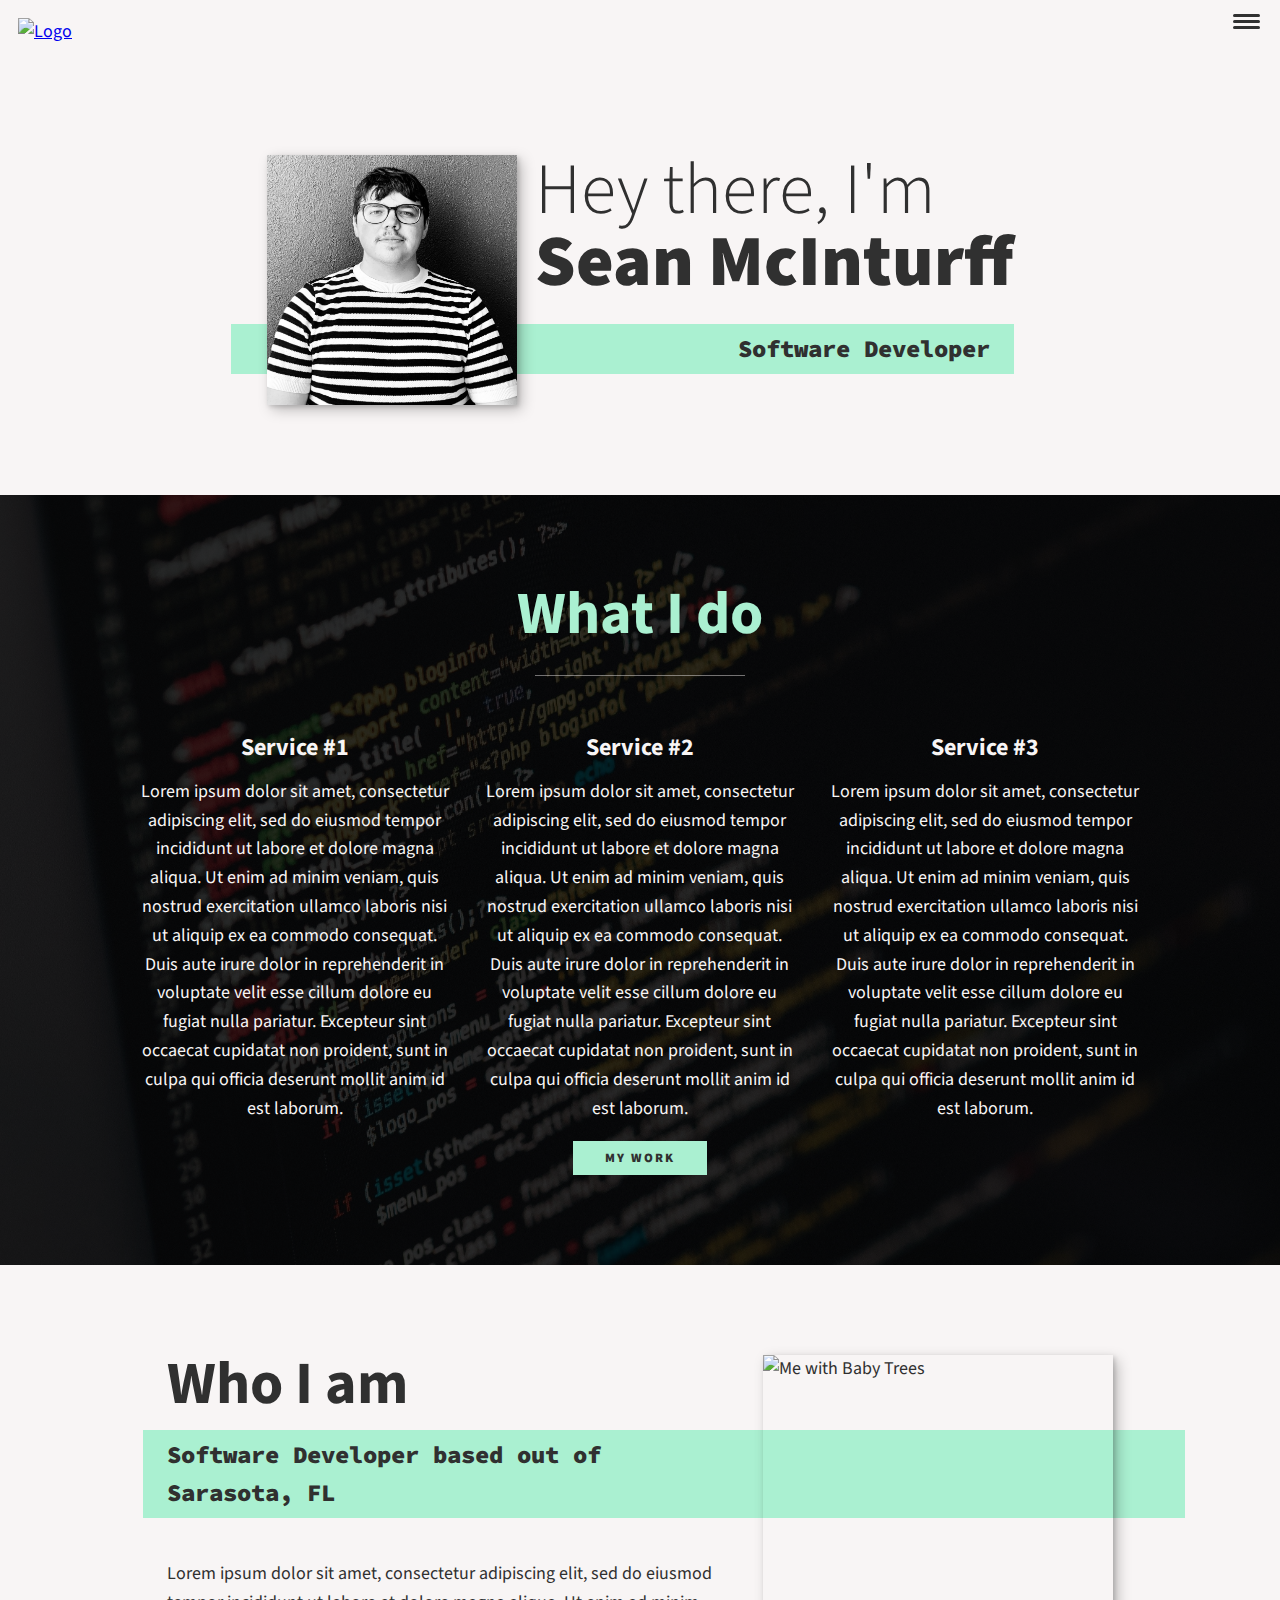
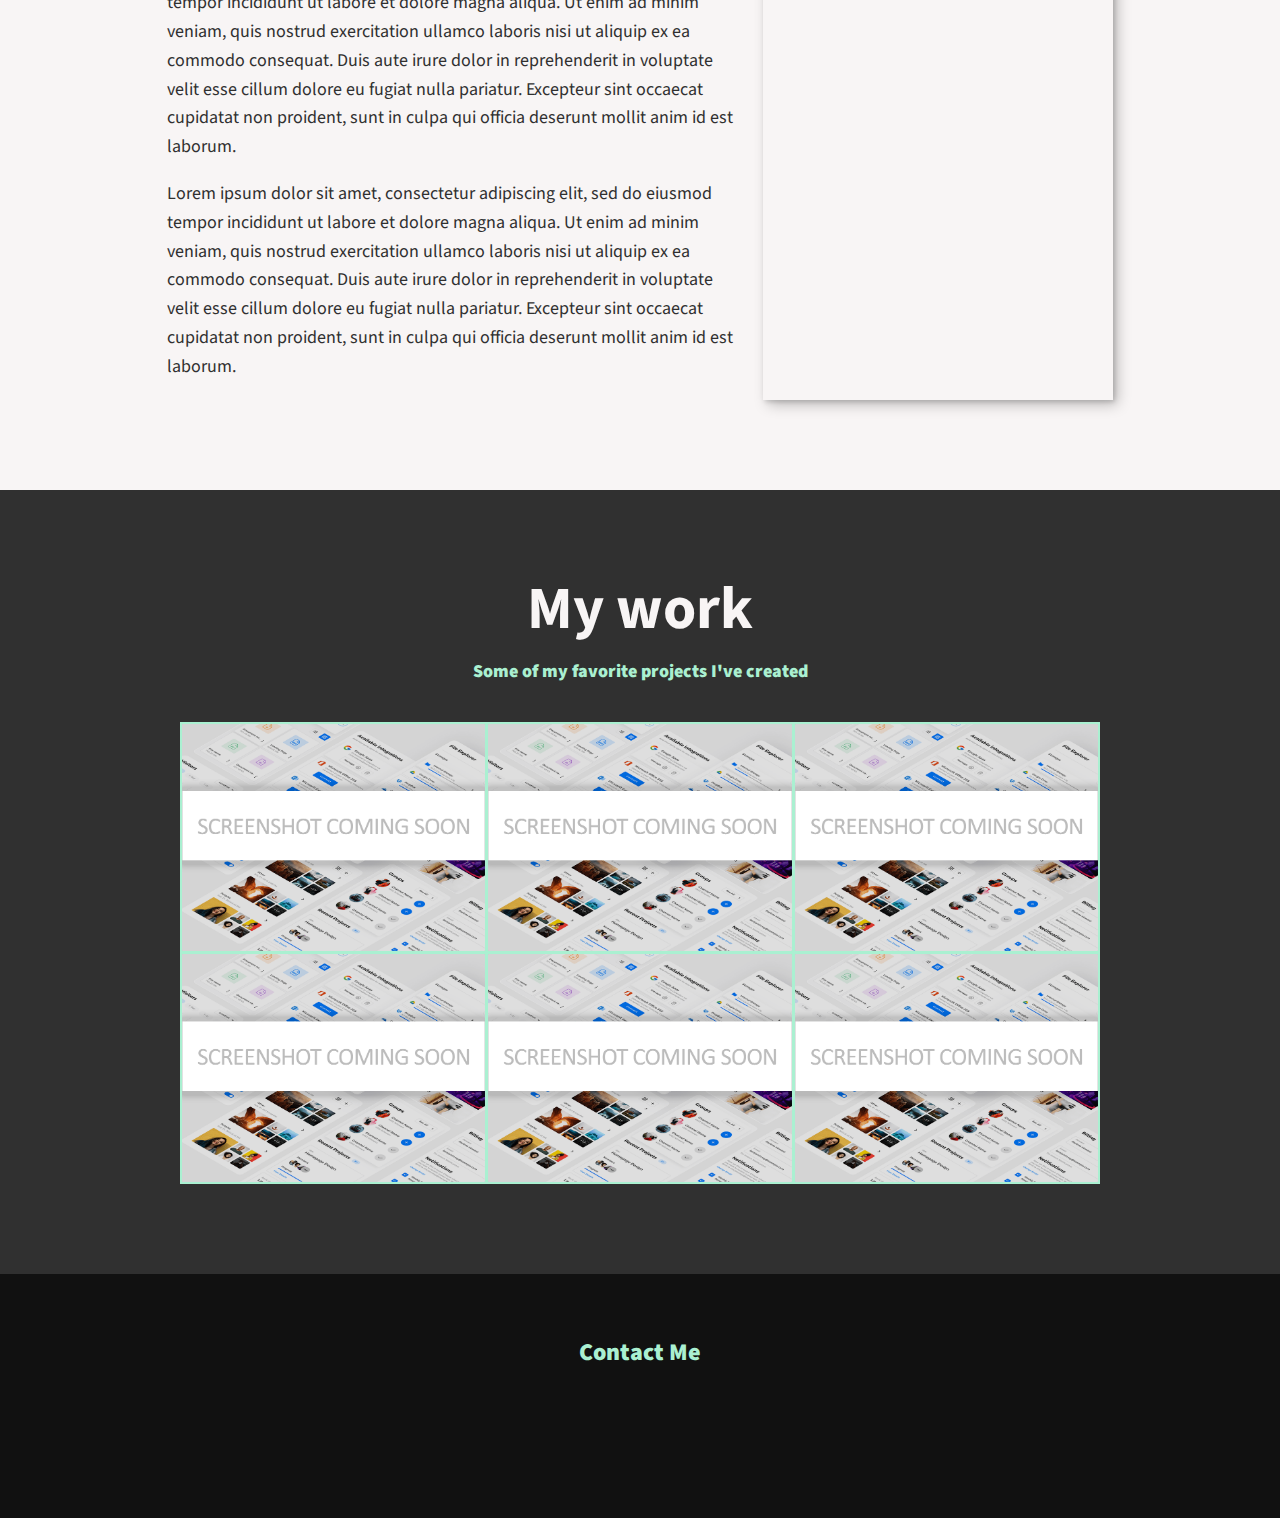
==== index.html @ 53044838 "initial commit" ====
<!DOCTYPE html>
<html lang="en">
<head>
    <meta charset="UTF-8">
    <meta name="viewport" content="width=device-width, initial-scale=1.0">
    <title>Sean McInturff | Software Developer</title>
    <link rel = 'stylesheet'
    href = 'https://cdnjs.cloudflare.com/ajax/libs/normalize/8.0.1/normalize.min.css' />
    <link rel="stylesheet" href="https://cdnjs.cloudflare.com/ajax/libs/font-awesome/5.11.2/css/all.css" integrity="sha256-46qynGAkLSFpVbEBog43gvNhfrOj+BmwXdxFgVK/Kvc=" crossorigin="anonymous" /> 
    <link rel="stylesheet" href='./css/style.css' />

    <!--Google Fonts -->
    <link href="https://fonts.googleapis.com/css?family=Source+Code+Pro:400,900|Source+Sans+Pro:300,900&display=swap" rel="stylesheet">
</head>
<body>
    <header>
        <div class="logo">
            <a href="#">
                <img src="./images/name.png"  alt="Logo" />
            </a>
        </div>

        <button class="nav-toggle" aria-label="toggle navigation">
            <span class="hamburger"></span>
        </button>

        <nav class="nav">
            <ul class="nav_list">
                <li class="nav_item"><a href="#home" class="nav_link">Home</a></li>
                <li class="nav_item"><a href="#services" class="nav_link">My Services</a></li>
                <li class="nav_item"><a href="#about" class="nav_link">About Me</a></li>
                <li class="nav_item"><a href="#work" class="nav_link">My Work</a></li>
            </ul>
        </nav>
    </header>

    <!-- Intro -->
    <section class="intro" id="home">
        <h1 class="section_title section_title_intro">
            Hey there, I'm <strong>Sean McInturff</strong>
        </h1>
        <p class="section_subtitle section_subtitle_intro">
            Software Developer
        </p>
        <img src="./images//Headshot-of-me.jpg" alt="A picture of me" class="intro_img" />
    </section>

    <!-- My Services -->
    <section class="services" id="services">
        <h2 class="section_title section_title_services">
            What I do
        </h2>

        <div class='my-services'>
            <div class='service'>
                <h3>Service #1</h3>
                <p>Lorem ipsum dolor sit amet, consectetur adipiscing elit, sed do eiusmod tempor incididunt ut labore et dolore magna aliqua. Ut enim ad minim veniam, quis nostrud exercitation ullamco laboris nisi ut aliquip ex ea commodo consequat. Duis aute irure dolor in reprehenderit in voluptate velit esse cillum dolore eu fugiat nulla pariatur. Excepteur sint occaecat cupidatat non proident, sunt in culpa qui officia deserunt mollit anim id est laborum.</p>
            </div>

            <div class='service'>
                <h3>Service #2</h3>
                <p>Lorem ipsum dolor sit amet, consectetur adipiscing elit, sed do eiusmod tempor incididunt ut labore et dolore magna aliqua. Ut enim ad minim veniam, quis nostrud exercitation ullamco laboris nisi ut aliquip ex ea commodo consequat. Duis aute irure dolor in reprehenderit in voluptate velit esse cillum dolore eu fugiat nulla pariatur. Excepteur sint occaecat cupidatat non proident, sunt in culpa qui officia deserunt mollit anim id est laborum.</p>
            </div>

            <div class='service'>
                <h3>Service #3</h3>
                <p>Lorem ipsum dolor sit amet, consectetur adipiscing elit, sed do eiusmod tempor incididunt ut labore et dolore magna aliqua. Ut enim ad minim veniam, quis nostrud exercitation ullamco laboris nisi ut aliquip ex ea commodo consequat. Duis aute irure dolor in reprehenderit in voluptate velit esse cillum dolore eu fugiat nulla pariatur. Excepteur sint occaecat cupidatat non proident, sunt in culpa qui officia deserunt mollit anim id est laborum.</p>
            </div>

        </div> <!-- Services close Div -->

        <a href="#work" class="btn">My Work</a>
    </section>

    <!-- About me-->
    <section class="about-me" id="about">
        <h2 class="section_title section_title_about">Who I am</h2>
        <p class="section_subtitle section_subtitle_about">Software Developer based out of Sarasota, FL</p>

        <div class="about_me_body">
            <p>Lorem ipsum dolor sit amet, consectetur adipiscing elit, sed do eiusmod tempor incididunt ut labore et dolore magna aliqua. Ut enim ad minim veniam, quis nostrud exercitation ullamco laboris nisi ut aliquip ex ea commodo consequat. Duis aute irure dolor in reprehenderit in voluptate velit esse cillum dolore eu fugiat nulla pariatur. Excepteur sint occaecat cupidatat non proident, sunt in culpa qui officia deserunt mollit anim id est laborum.</p>
            <p>Lorem ipsum dolor sit amet, consectetur adipiscing elit, sed do eiusmod tempor incididunt ut labore et dolore magna aliqua. Ut enim ad minim veniam, quis nostrud exercitation ullamco laboris nisi ut aliquip ex ea commodo consequat. Duis aute irure dolor in reprehenderit in voluptate velit esse cillum dolore eu fugiat nulla pariatur. Excepteur sint occaecat cupidatat non proident, sunt in culpa qui officia deserunt mollit anim id est laborum.</p>
        </div>

        <img src="./images/me-with-bby-trees.jpg" alt="Me with Baby Trees" class="about-me_img"/>
    </section>

    <!--My Work-->
    <section class="my-work" id="work">
        <h2 class="section_title">My work</h2>
        <p class="section_subtitle-work">Some of my favorite projects I've created</p>

        <div class="portfolio">
            <!-- Portfolio item-->
            <a href="#" class="portfolio_item">
                <img src="./images/placeholder-screenshot.png" alt="" class='portfolio_img' />
            </a>
            <!-- Portfolio item-->
            <a href="#" class="portfolio_item">
                <img src="./images/placeholder-screenshot.png" alt="" class='portfolio_img' />
            </a>
            <!-- Portfolio item-->
            <a href="#" class="portfolio_item">
                <img src="./images/placeholder-screenshot.png" alt="" class='portfolio_img' />
            </a>
            <!-- Portfolio item-->
            <a href="#" class="portfolio_item">
                <img src="./images/placeholder-screenshot.png" alt="" class='portfolio_img' />
            </a>
            <!-- Portfolio item-->
            <a href="#" class="portfolio_item">
                <img src="./images/placeholder-screenshot.png" alt="" class='portfolio_img' />
            </a>
            <!-- Portfolio item-->
            <a href="#" class="portfolio_item">
                <img src="./images/placeholder-screenshot.png" alt="" class='portfolio_img' />
            </a>
        </div>
    </section>

    <!--Footer-->
    <footer class = "footer" >
        <a href="mailto:sean.w.mcinturff@gmail.com" class="footer-link">Contact Me</a>
        <ul class="social-list">
            <!--Instagram-->
            <li class="social_list_item">
                <a class="social_list_link" href="#">
                    <i class="fab fa-instagram"></i>
                </a>
            </li>
            <!-- GitHub -->
            <li class="social_list_item">
                <a class="social_list_link" href="#">
                    <i class="fab fa-github"></i>
                </a>
            </li>
            <!--LinkedIn-->
            <li class="social_list_item" href="#">
                <a class="social_list_link" href="#">
                    <i class="fab fa-linkedin-in"></i>
                </a>
            </li>
        </ul>
        
    </footer>

    <a class="jump-btn" href="#">
        <i class="far fa-arrow-alt-circle-up"></i>
    </a>

    <script src="js/index.js"></script>
</body>
</html>
---- css/style.css ----
*,
*:before,
*:after {
    box-sizing: border-box;
}

/* Custom Properties */

:root {
    --ff-primary: 'Source sans Pro', sans-serif;
    --ff-secondary: 'Source Code Pro', monospace;

    --fw-reg: 300;
    --fw-bold: 900;

    --clr-light: #f8f5f5;
    --clr-dark: #303030;
    --clr-accent: #aaf0d1;

    --fs-h1: 3rem;
    --fs-h2: 2.25rem;
    --fs-h3: 1.25rem;
    --fs-body: 1rem;

    --bs: 0.25em 0.25em 0.75em rgba(0,0,0,.25),
    0.125em 0.125em 0.25em rgba(0,0,0,.15);
}

@media (min-width: 800px) {
    :root {
        --fs-h1: 4.5rem;
        --fs-h2: 3.75rem;
        --fs-h3: 1.5rem;
        --fs-body: 1.125rem;
    }
}

/* General Styles */

html {
    scroll-behavior: smooth;
}

body{
    background-color: var(--clr-light);
    color: var(--clr-dark);
    margin: 0;
    font-family: var(--ff-primary);
    font-size: var(--fs-body);
    line-height: 1.6;
}

section {
    padding: 5em 1.5em;
}

img {
    display: block;
    max-width: 100%;
}

strong {
    font-weight: var(--fw-bold);
}

:focus {
    outline: 3px solid var(--clr-accent );
    outline-offset: 3px;
}

/* Buttons */

.btn {
    display: inline-block;
    padding: .5em 2.5em;
    background: var(--clr-accent);
    color: var(--clr-dark);
    text-decoration: none;
    cursor: pointer;
    font-size: .8rem;
    text-transform: uppercase;
    letter-spacing: 2px;
    font-weight: var(--fw-bold);
    transition: transform 200ms ease-in-out;
}

.btn:hover {
    transform: scale(1.1);
}

/* Typography */

h1,
h2,
h3 {
    line-height: 1;
    margin: 0;
}

h1{ 
    font-size: var(--fs-h1);
}

h2{
    
    font-size: var(--fs-h2);
}
h3{ 
    font-size: var(--fs-h3);
}

.section_title {
    margin-bottom: .25em;
}

.section_title_intro{
    font-weight: var(--fw-reg);
}
.section_title_intro strong {
    display: block;
}

.section_subtitle {
    margin: 0;
    font-size: var(--fs-h3);
    font-weight: var(--fw-bold);
}

.section_subtitle_intro,
.section_subtitle_about {
    background-color: var(--clr-accent);
    padding: .25em 1em;
    font-family: var(--ff-secondary);
    margin-bottom: 1em;
}

/* Header */

header {
    display: flex;
    justify-content: space-between;
    padding: 1em;
}

.logo {
    max-width: 450px;
}

.nav {
    position: fixed;
    background: var(--clr-dark);
    color: var(--clr-light);
    top: 0;
    bottom: 0;
    left: 0;
    right: 0;
    z-index: 100;

    transform: translatex(100%);
    transition: transform 250ms cubic-bezier(.5, 0, .5, 1);
}

.nav_list {
    list-style: none;
    display: flex;
    height: 100%;
    flex-direction: column;
    justify-content: space-evenly;
    align-items: center;
    margin: 0;
    padding: 0;
}

.nav_link {
    color: var(--clr-light);
    font-weight: var(--fw-bold);
    font-size: var(--fs-h2);
    text-decoration: none;
}

.nav_link:hover {
    color: var(--clr-accent);
}

.nav-toggle {
    padding: .5em;
    background: transparent;
    border: 0;
    cursor: pointer;
    position: absolute;
    right: 1em;
    top: 1em;
    z-index: 1000;
}

.nav-open .nav {
    transform: translateX(0);
}

.nav-open .nav-toggle {
    position: fixed;
}

.nav-open .hamburger {
    transform: rotate(.625turn);
    background: var(--clr-accent);
}

.nav-open .hamburger::after {
    opacity: 0;
}

.nav-open .hamburger::before {
    transform: rotate(90deg) translatex(-6px);
    background: var(--clr-accent);
}

.hamburger {
    display: block;
    position: relative;
}

.hamburger,
.hamburger::before,
.hamburger::after {
    background: var(--clr-dark);
    width: 2em;
    height: 3px;
    border-radius: 1em;
    transition: transform 250ms ease-in-out;
}


.hamburger::before,
.hamburger::after {
    content: '';
    position: absolute;
    left: 0;
    right: 0;
}

.hamburger::before { top: 6px; }
.hamburger::after { bottom: 6px; }

/* Intro Section */

.intro {
    position: relative;
}

.intro_img {
    box-shadow: var(--bs);
}

.section-subtitle-into {
    display: inline-block;
}

@media (min-width: 600px) {
    .intro {
        display: grid;
        width: min-content;
        margin: 0 auto;
        grid-column-gap: 1em;
        grid-template-areas: 
            "img title"
            'img subtitle';
        grid-template-columns: min-content max-content;
    }

    .intro_img {
        grid-area: img;
        min-width: 250px;
        position: relative;
    }

    .section_subtitle_intro{
        align-self: start;
        grid-column: -1 / 1;
        grid-row: 2;
        text-align: right;
        position: relative;
        left: -1.5em;
        width: calc(100% + 1.5em);
    }
}

/* Services */

.services {
    background-color: var(--clr-dark);
    background-image: url('../images/What-I-Do.jpg');
    background-size: cover;
    background-blend-mode: multiply;
    color: var(--clr-light);
    text-align: center;
}

.service {
    margin-bottom: 4em;
}

.section_title_services {
    color: var(--clr-accent);
    position: relative;
}

.section_title_services::after {
    content: '';
    display: block;
    width: 3.5em;
    height: 1px;
    margin: 0.5em auto 1em;
    background: var(--clr-light);
    opacity: 0.45;
}

@media (min-width: 800px) {
    .my-services {
        display: flex;
        max-width: 1000px;
        margin-left: auto;
        margin-right: auto;
    }

    .service + .service{
        margin-left: 2em;
    }

    .service{
        max-width: 500px;
        margin: 0 auto;
    }
}

/* About Me */

.about-me {
    max-width: 1000px;
    margin: 0 auto;
}

.about-me_img {
    box-shadow: var(--bs);
}

@media (min-width: 600px) {

    .about-me {
        display: grid;
        grid-template-columns:  1fr 350px;
        grid-template-areas: 
            "title img"
            "subtitle img"
            "text img";
        grid-column-gap: 1.5em; 
    }

    .section_title_about{
        grid-area: title;
    }

    .section_subtitle_about {
        grid-column: 1 / -1;
        grid-row: 2;
        position: relative;
        left: -1em;
        width: calc(100% + 4em);
        padding-left: 1em;
        padding-right: calc(200px + 10.5em);
    }

    .about-me_img {
        grid-area: img;
        position: relative;
    }
}

/* Portfolio */

.my-work{
    background-color: var(--clr-dark);
    color: var(--clr-light);
    text-align: center;
}

.section_subtitle-work {
    color: var(--clr-accent);
    font-weight: var(--fw-bold);
    margin-bottom: 2em;
}

.portfolio {
    display: grid;
    grid-template-columns: repeat(auto-fit, minmax(300px, 1fr));
    max-width: 75%;
    margin: 0 auto;
}

.portfolio_item {
    background: var(--clr-accent);
    overflow: hidden;
    padding: 1.5px;
}

.portfolio_img {
    transition: 
    transform 750ms cubic-bezier(.5, 0, .5, 1),
    opacity 250ms linear;
}

.portfolio_item:focus {
    position: relative;
    z-index: 2;
}

.portfolio_img:hover,
.portfolio_item:focus .portfolio_img {
    transform: scale(1.2);
    opacity: .75;
}

/* Footer */

.footer {
    background: #111;
    color: var(--clr-accent);
    text-align: center;
    padding: 2.5em 0;
    font-size: var(--fs-h3);
}

.footer a {
    color: inherit;
    text-decoration: none;
}

.footer-link {
    font-weight: var(--fw-bold);
}

.footer-link:hover ,
.social_list_link:hover {
    opacity: .66;
}

.footer-link:hover {
    text-decoration: underline;
}

.social-list {
    list-style: none;
    display: flex;
    justify-content: center;
    margin:  2em 0 0;
    padding: 0;
}

.social_list_item {
    margin: 0 .5em;
}

.social_list_link {
    padding: .5em;
}

/* Portfolio Items */

.portfolio-item-individual {
    padding: 0 2em 2em;
    max-width: 1000px;
    margin: 0 auto;
}

.portfolio-item-individual p {
    max-width: 600px;
    margin-left: auto;
    margin-right: auto;
}

/* Jump to top button */

.jump-btn {
    position: fixed;
    width: 50px;
    font-size: 50px;
    color: var(--clr-accent);
    bottom: 40px;
    right: 50px;
    text-decoration: none;

}
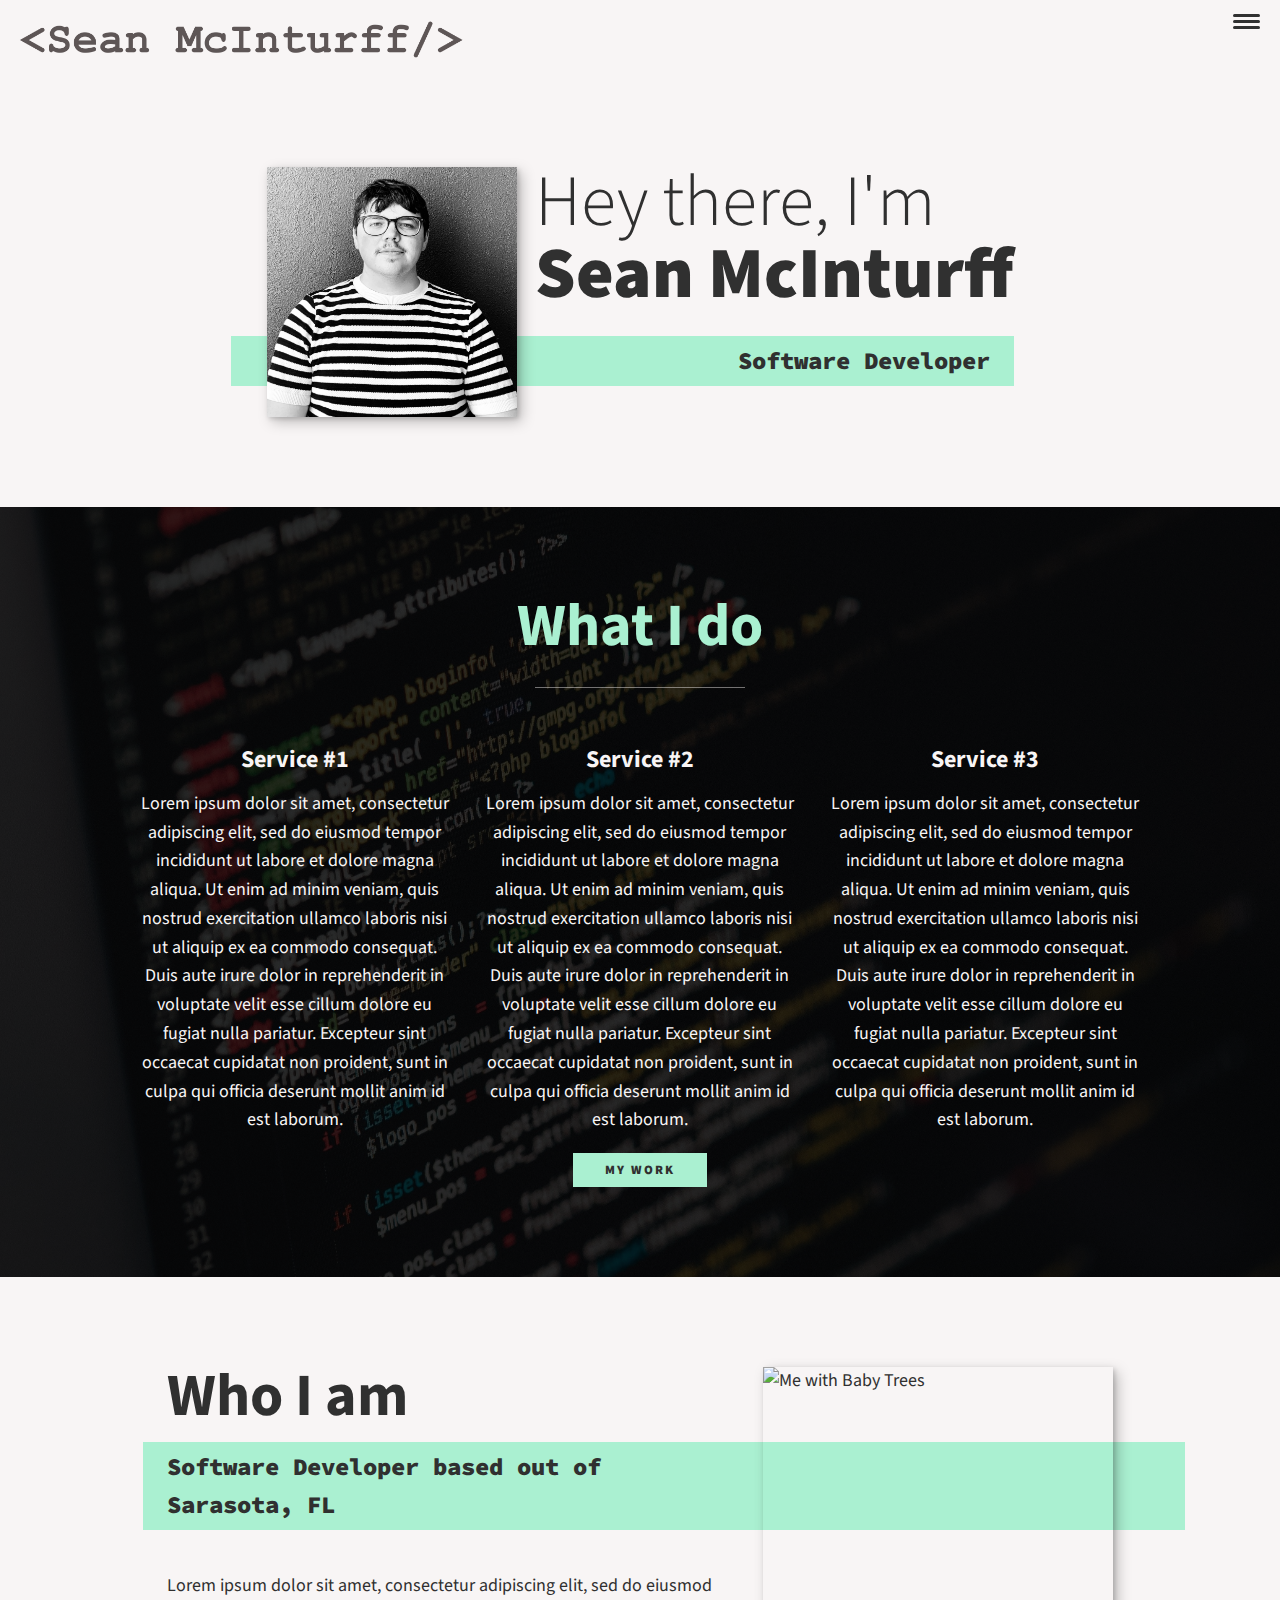
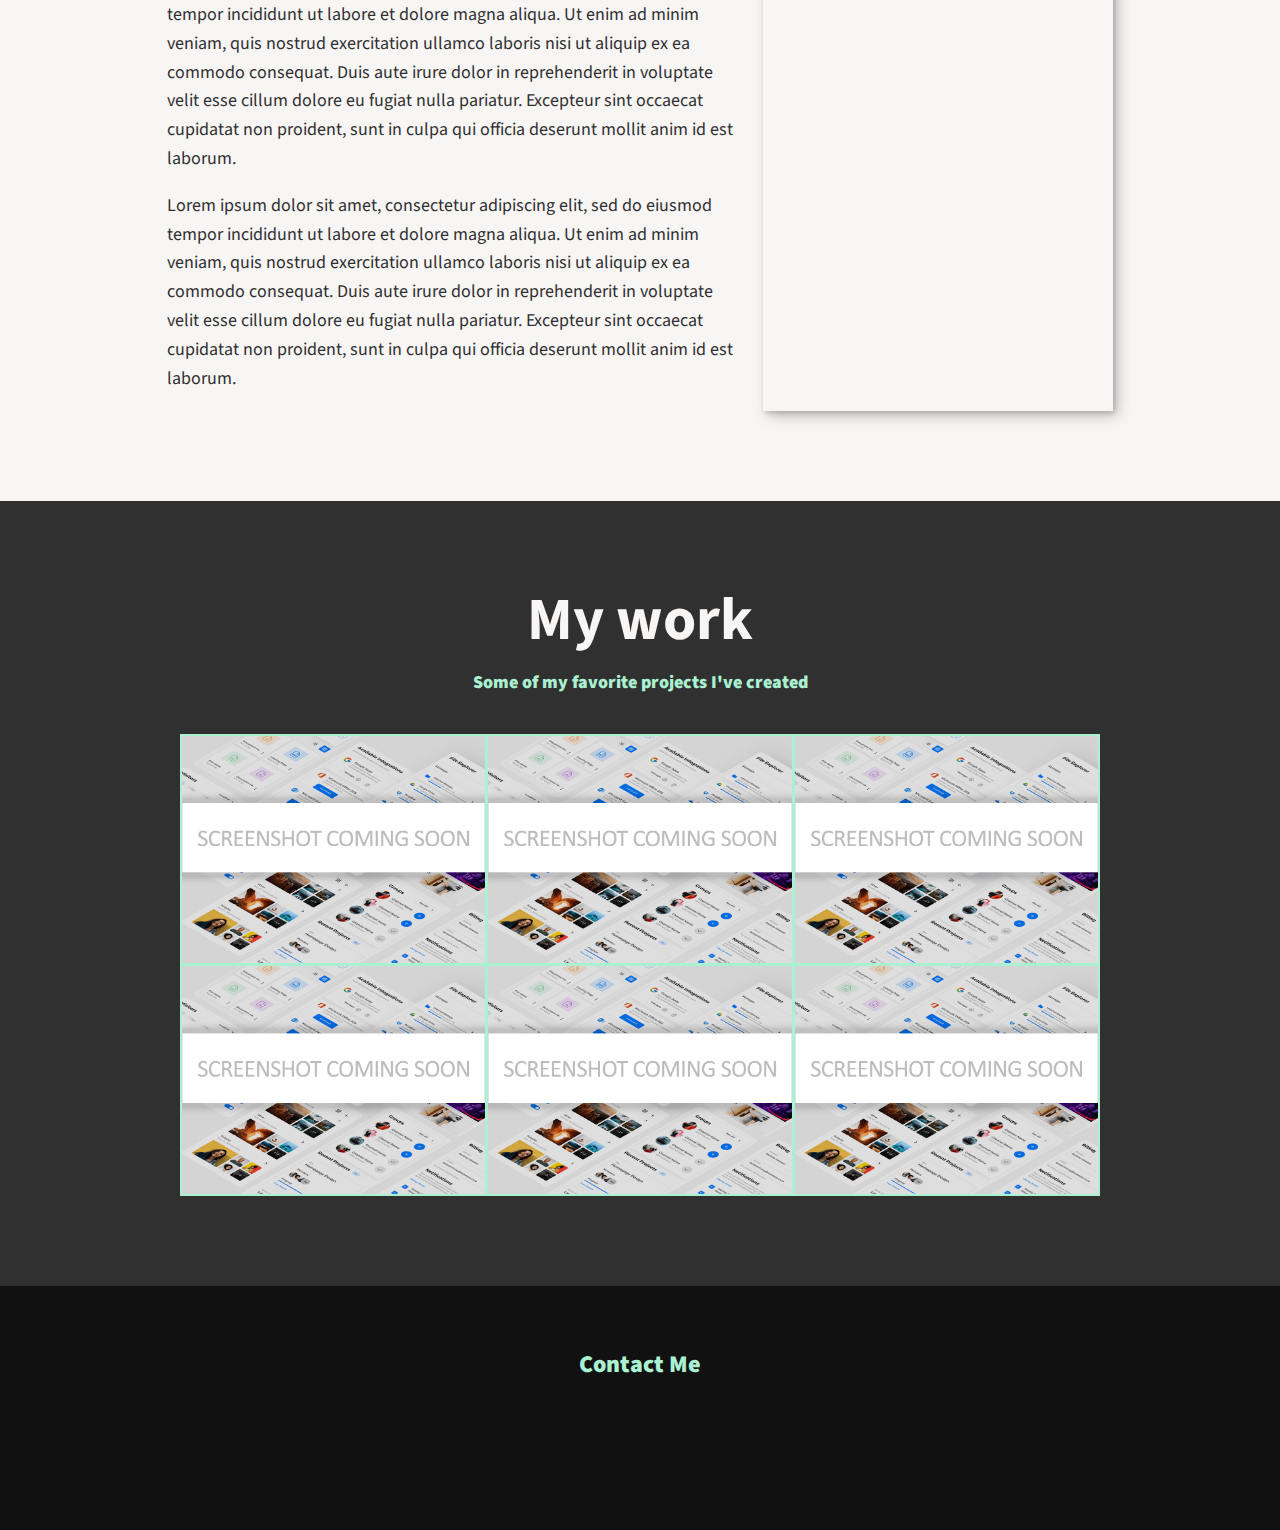
==== commit 7d63b77f: "fixed logo error" ====
--- a/index.html
+++ b/index.html
@@ -16,7 +16,7 @@
     <header>
         <div class="logo">
             <a href="#">
-                <img src="./images/name.png"  alt="Logo" />
+                <img src="./images/Name.png"  alt="Logo" />
             </a>
         </div>
 
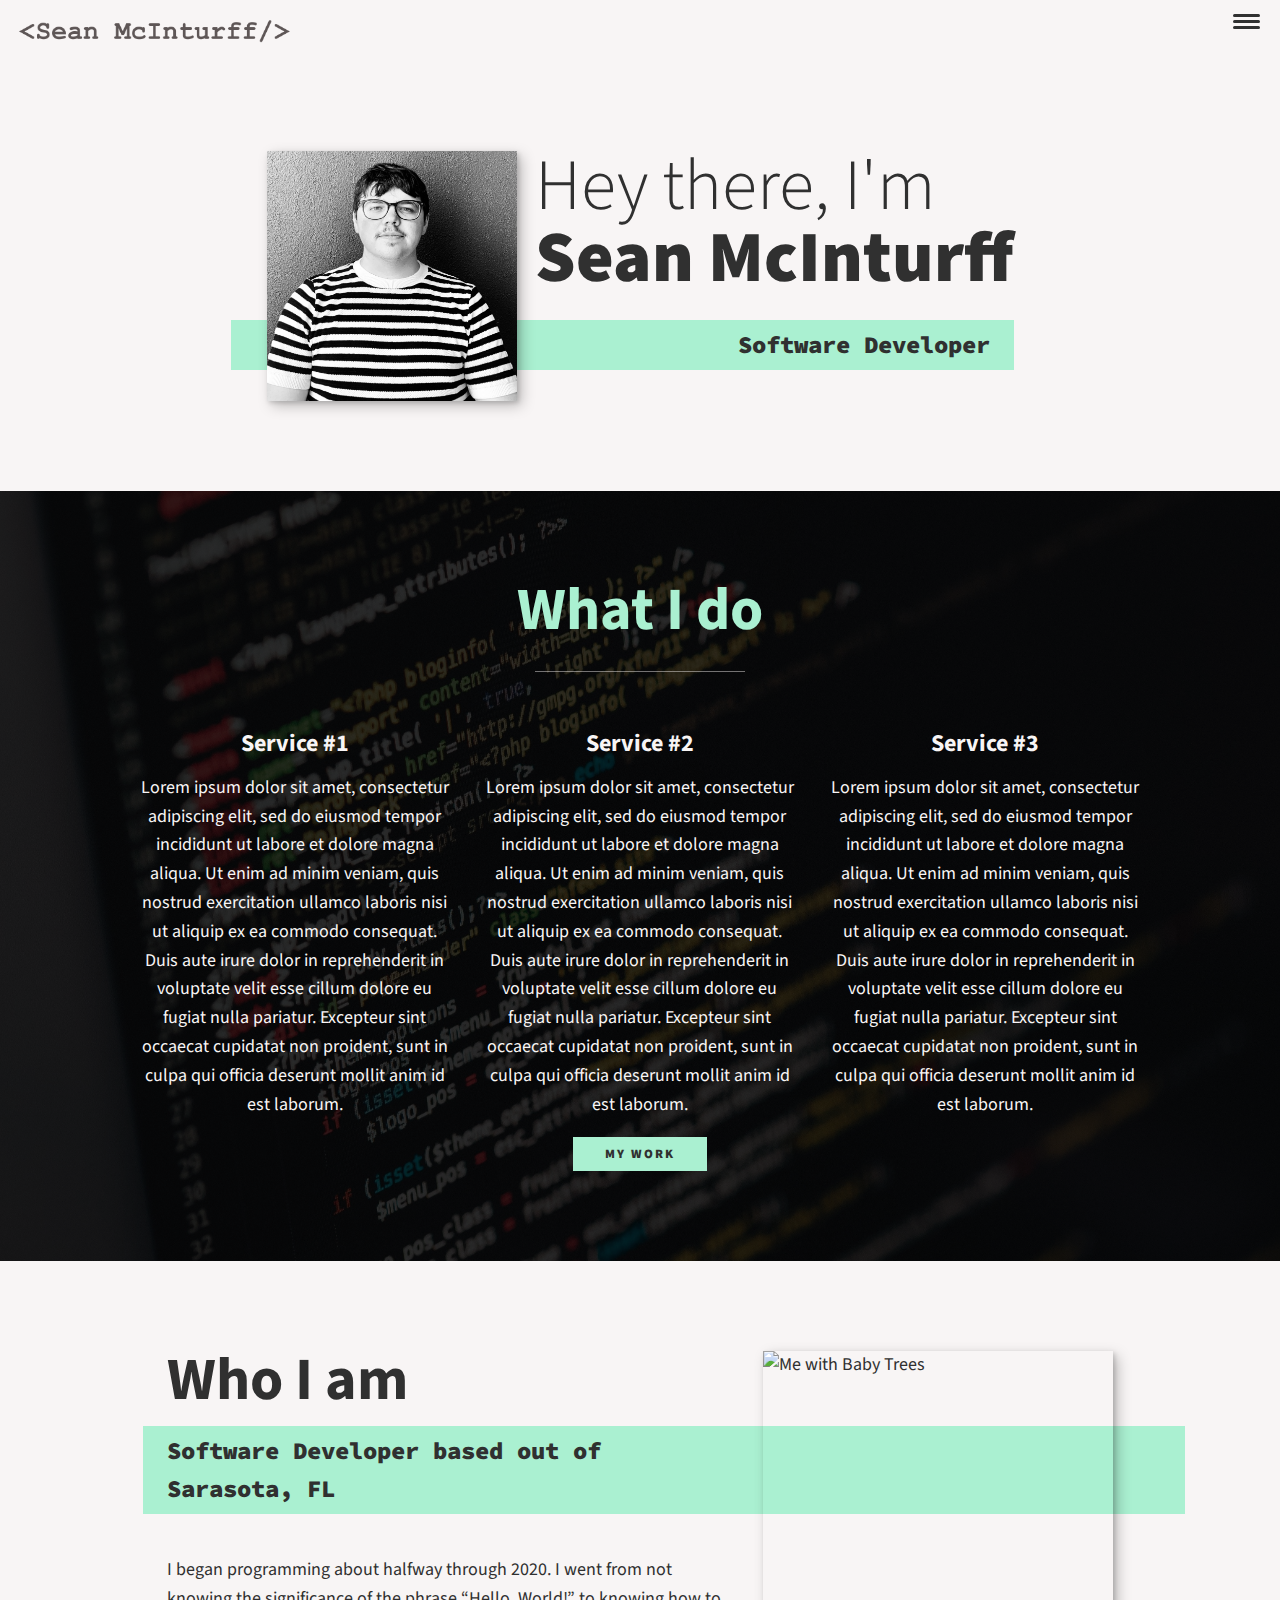
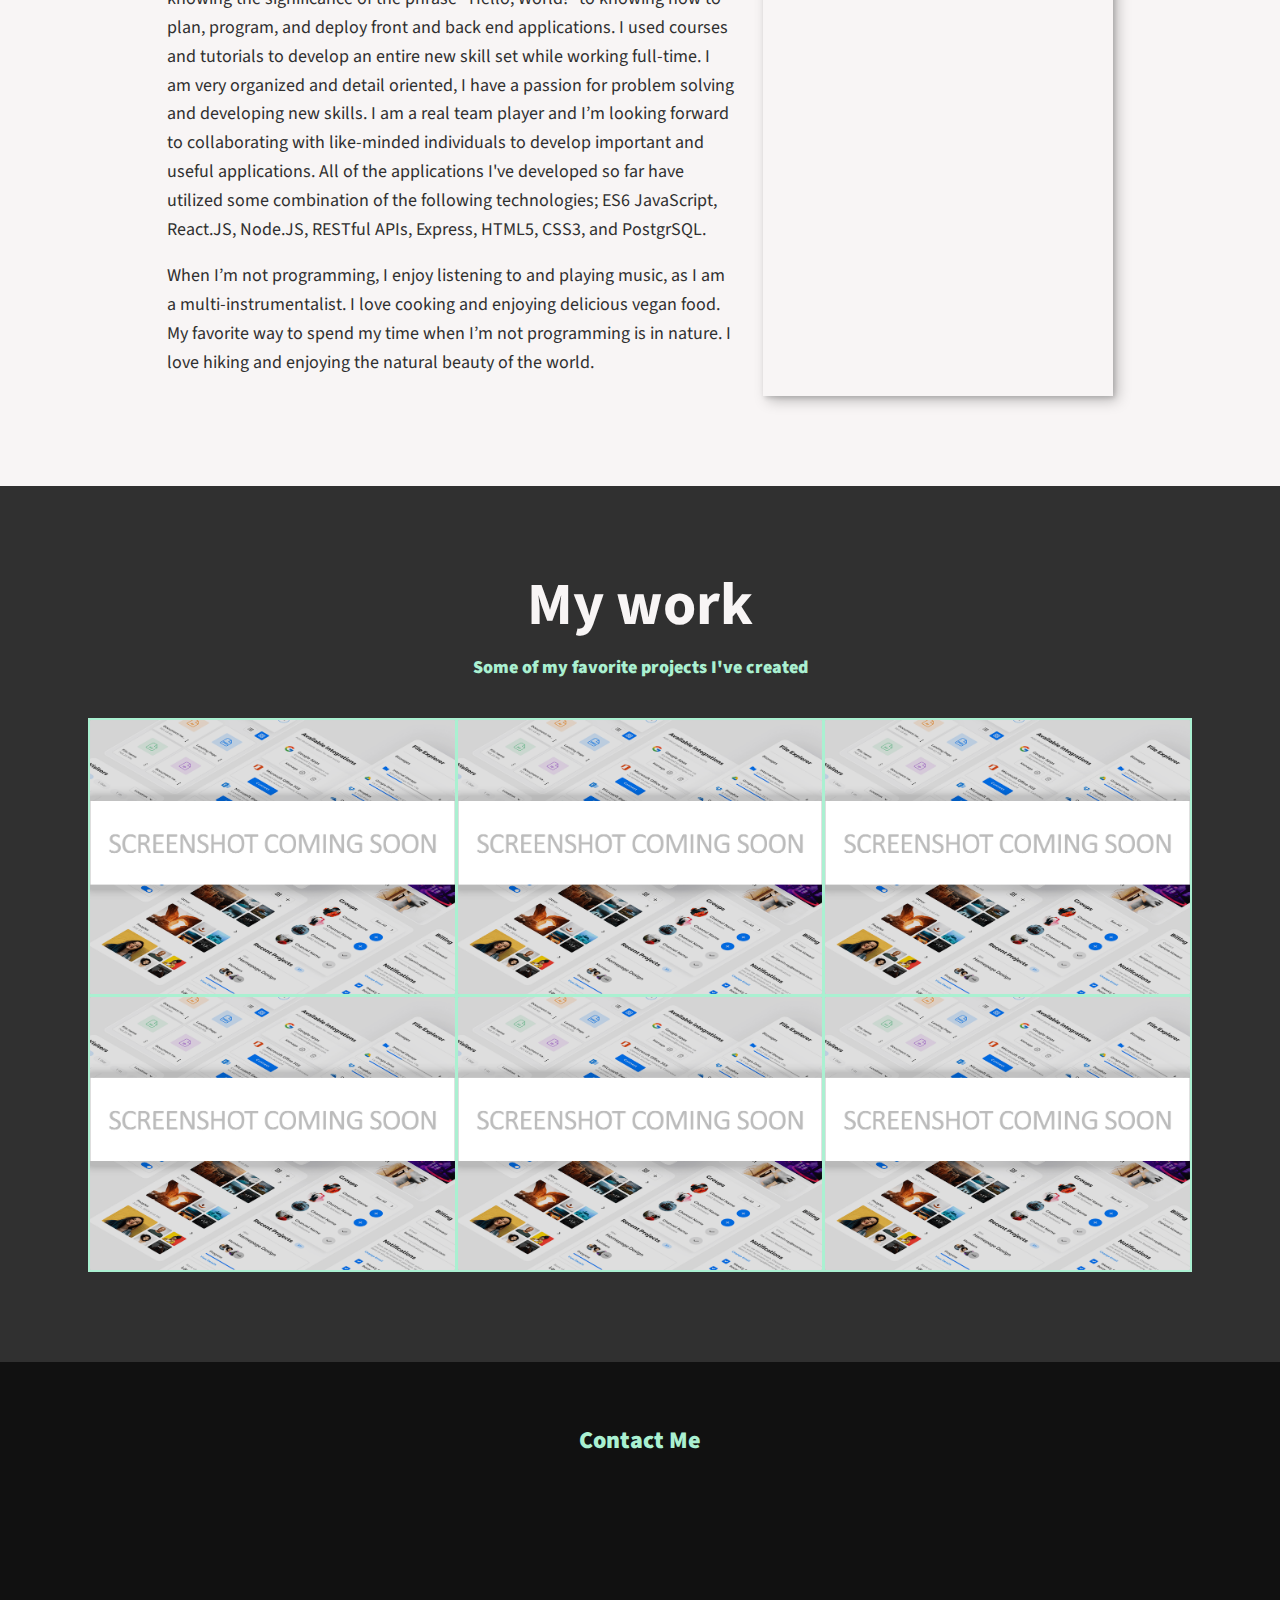
==== commit fb76fa61: "added about-me text & fixed responsive design errors" ====
--- a/index.html
+++ b/index.html
@@ -54,17 +54,29 @@
         <div class='my-services'>
             <div class='service'>
                 <h3>Service #1</h3>
-                <p>Lorem ipsum dolor sit amet, consectetur adipiscing elit, sed do eiusmod tempor incididunt ut labore et dolore magna aliqua. Ut enim ad minim veniam, quis nostrud exercitation ullamco laboris nisi ut aliquip ex ea commodo consequat. Duis aute irure dolor in reprehenderit in voluptate velit esse cillum dolore eu fugiat nulla pariatur. Excepteur sint occaecat cupidatat non proident, sunt in culpa qui officia deserunt mollit anim id est laborum.</p>
+                <p>Lorem ipsum dolor sit amet, consectetur adipiscing elit, sed do eiusmod tempor incididunt ut labore 
+                    et dolore magna aliqua. Ut enim ad minim veniam, quis nostrud exercitation ullamco laboris nisi ut
+                    aliquip ex ea commodo consequat. Duis aute irure dolor in reprehenderit in voluptate velit esse cillum
+                    dolore eu fugiat nulla pariatur. Excepteur sint occaecat cupidatat non proident, sunt in culpa qui
+                    officia deserunt mollit anim id est laborum.</p>
             </div>
 
             <div class='service'>
                 <h3>Service #2</h3>
-                <p>Lorem ipsum dolor sit amet, consectetur adipiscing elit, sed do eiusmod tempor incididunt ut labore et dolore magna aliqua. Ut enim ad minim veniam, quis nostrud exercitation ullamco laboris nisi ut aliquip ex ea commodo consequat. Duis aute irure dolor in reprehenderit in voluptate velit esse cillum dolore eu fugiat nulla pariatur. Excepteur sint occaecat cupidatat non proident, sunt in culpa qui officia deserunt mollit anim id est laborum.</p>
+                <p>Lorem ipsum dolor sit amet, consectetur adipiscing elit, sed do eiusmod tempor incididunt ut labore
+                    et dolore magna aliqua. Ut enim ad minim veniam, quis nostrud exercitation ullamco laboris nisi ut
+                    aliquip ex ea commodo consequat. Duis aute irure dolor in reprehenderit in voluptate velit esse cillum
+                    dolore eu fugiat nulla pariatur. Excepteur sint occaecat cupidatat non proident, sunt in culpa qui 
+                    officia deserunt mollit anim id est laborum.</p>
             </div>
 
             <div class='service'>
                 <h3>Service #3</h3>
-                <p>Lorem ipsum dolor sit amet, consectetur adipiscing elit, sed do eiusmod tempor incididunt ut labore et dolore magna aliqua. Ut enim ad minim veniam, quis nostrud exercitation ullamco laboris nisi ut aliquip ex ea commodo consequat. Duis aute irure dolor in reprehenderit in voluptate velit esse cillum dolore eu fugiat nulla pariatur. Excepteur sint occaecat cupidatat non proident, sunt in culpa qui officia deserunt mollit anim id est laborum.</p>
+                <p>Lorem ipsum dolor sit amet, consectetur adipiscing elit, sed do eiusmod tempor incididunt ut labore
+                    et dolore magna aliqua. Ut enim ad minim veniam, quis nostrud exercitation ullamco laboris nisi ut
+                    aliquip ex ea commodo consequat. Duis aute irure dolor in reprehenderit in voluptate velit esse cillum
+                    dolore eu fugiat nulla pariatur. Excepteur sint occaecat cupidatat non proident, sunt in culpa qui officia
+                    deserunt mollit anim id est laborum.</p>
             </div>
 
         </div> <!-- Services close Div -->
@@ -78,8 +90,19 @@
         <p class="section_subtitle section_subtitle_about">Software Developer based out of Sarasota, FL</p>
 
         <div class="about_me_body">
-            <p>Lorem ipsum dolor sit amet, consectetur adipiscing elit, sed do eiusmod tempor incididunt ut labore et dolore magna aliqua. Ut enim ad minim veniam, quis nostrud exercitation ullamco laboris nisi ut aliquip ex ea commodo consequat. Duis aute irure dolor in reprehenderit in voluptate velit esse cillum dolore eu fugiat nulla pariatur. Excepteur sint occaecat cupidatat non proident, sunt in culpa qui officia deserunt mollit anim id est laborum.</p>
-            <p>Lorem ipsum dolor sit amet, consectetur adipiscing elit, sed do eiusmod tempor incididunt ut labore et dolore magna aliqua. Ut enim ad minim veniam, quis nostrud exercitation ullamco laboris nisi ut aliquip ex ea commodo consequat. Duis aute irure dolor in reprehenderit in voluptate velit esse cillum dolore eu fugiat nulla pariatur. Excepteur sint occaecat cupidatat non proident, sunt in culpa qui officia deserunt mollit anim id est laborum.</p>
+            <p>
+                I began programming about halfway through 2020. I went from not knowing the significance of the phrase “Hello, World!” to
+                knowing how to plan, program, and deploy front and back end applications. I used courses and tutorials to develop an entire
+                new skill set while working full-time. I am very organized and detail oriented, I have a passion for problem solving and developing
+                new skills. I am a real team player and I’m looking forward to collaborating with like-minded individuals to develop important and
+                useful applications. All of the applications I've developed so far have utilized some combination of the following technologies;  
+                ES6 JavaScript, React.JS, Node.JS, RESTful APIs, Express, HTML5, CSS3, and PostgrSQL.
+            </p>
+
+            <p>
+                When I’m not programming, I enjoy listening to and playing music, as I am a multi-instrumentalist. I love cooking and enjoying delicious vegan food. 
+                My favorite way to spend my time when I’m not programming is in nature. I love hiking and enjoying the natural beauty of the world.
+            </p>
         </div>
 
         <img src="./images/me-with-bby-trees.jpg" alt="Me with Baby Trees" class="about-me_img"/>
@@ -92,27 +115,27 @@
 
         <div class="portfolio">
             <!-- Portfolio item-->
-            <a href="#" class="portfolio_item">
+            <a href="./portfolio-item.html" class="portfolio_item">
                 <img src="./images/placeholder-screenshot.png" alt="" class='portfolio_img' />
             </a>
             <!-- Portfolio item-->
-            <a href="#" class="portfolio_item">
+            <a href="./portfolio-item.html" class="portfolio_item">
                 <img src="./images/placeholder-screenshot.png" alt="" class='portfolio_img' />
             </a>
             <!-- Portfolio item-->
-            <a href="#" class="portfolio_item">
+            <a href="./portfolio-item.html" class="portfolio_item">
                 <img src="./images/placeholder-screenshot.png" alt="" class='portfolio_img' />
             </a>
             <!-- Portfolio item-->
-            <a href="#" class="portfolio_item">
+            <a href="./portfolio-item.html" class="portfolio_item">
                 <img src="./images/placeholder-screenshot.png" alt="" class='portfolio_img' />
             </a>
             <!-- Portfolio item-->
-            <a href="#" class="portfolio_item">
+            <a href="./portfolio-item.html" class="portfolio_item">
                 <img src="./images/placeholder-screenshot.png" alt="" class='portfolio_img' />
             </a>
             <!-- Portfolio item-->
-            <a href="#" class="portfolio_item">
+            <a href="./portfolio-item.html" class="portfolio_item">
                 <img src="./images/placeholder-screenshot.png" alt="" class='portfolio_img' />
             </a>
         </div>
--- a/css/style.css
+++ b/css/style.css
@@ -143,7 +143,7 @@
 }
 
 .logo {
-    max-width: 450px;
+    max-width: 275px;
 }
 
 .nav {
@@ -393,7 +393,7 @@
 .portfolio {
     display: grid;
     grid-template-columns: repeat(auto-fit, minmax(300px, 1fr));
-    max-width: 75%;
+    max-width: 90%;
     margin: 0 auto;
 }
 
